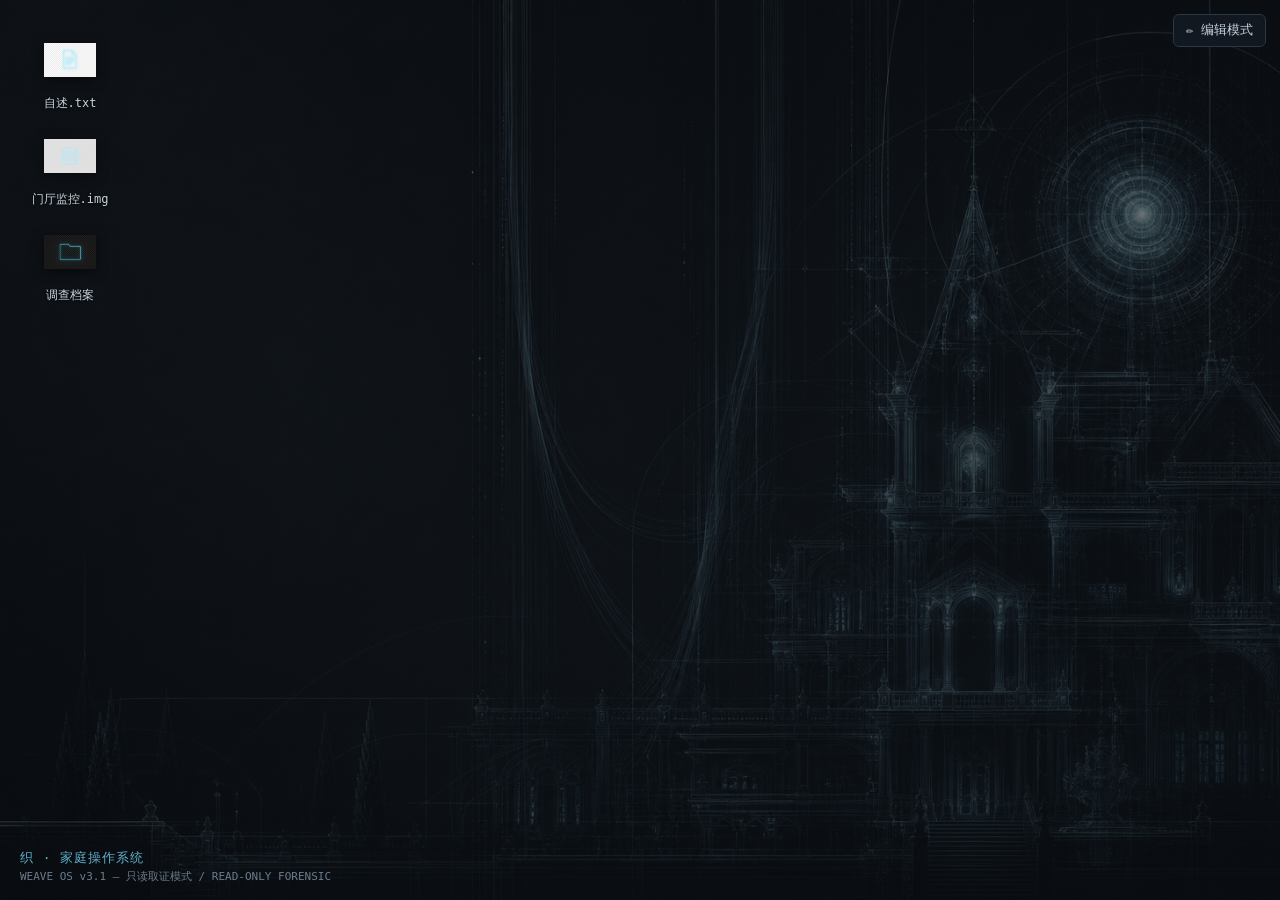
==== desktop.html @ c4195680 "Add desktop OS interface with visual editor, art assets, and updated README Co-authored-by: Cursor <" ====
<!DOCTYPE html>
<html lang="zh-CN">
<head>
  <meta charset="UTF-8" />
  <meta name="viewport" content="width=device-width, initial-scale=1.0" />
  <title>织 · 家庭操作系统</title>
  <link rel="stylesheet" href="desktop.css" />
</head>
<body>
  <!-- 桌面：图标会由 desktop.js 根据 desktop-data.js 自动生成 -->
  <div id="desktop">
    <div id="icon-layer"></div>

    <!-- 右上角工具栏：编辑模式入口 -->
    <div id="toolbar">
      <div id="edit-only">
        <span id="draft-status"></span>
        <span id="add-target"></span>
        <button class="tool-btn" id="btn-add-txt">＋文本</button>
        <button class="tool-btn" id="btn-add-img">＋图片</button>
        <button class="tool-btn" id="btn-add-folder">＋文件夹</button>
        <button class="tool-btn" id="btn-export">导出配置</button>
        <button class="tool-btn" id="btn-reset" title="清空草稿，回到 desktop-data.js 文件版本">恢复文件版本</button>
      </div>
      <button class="tool-btn" id="btn-edit">✏️ 编辑模式</button>
    </div>

    <!-- 右侧属性检查器（编辑模式选中后出现） -->
    <div id="inspector"></div>

    <!-- 左下角系统信息 -->
    <div id="system-tag">
      <div id="system-name"></div>
      <div id="boot-line"></div>
    </div>
  </div>

  <!-- 配置在前，引擎在后 -->
  <script src="desktop-data.js"></script>
  <script src="desktop.js"></script>
</body>
</html>
---- desktop.css ----
:root {
  --bg-0: #0a0e13;
  --bg-1: #0f151c;
  --panel: #141b24;
  --panel-bar: #1b2530;
  --line: #2a3744;
  --text: #c7d3de;
  --text-dim: #6b7c8c;
  --accent: #5fb0c9;
  --accent-soft: #2b4a55;
  --select: rgba(95, 176, 201, 0.25);
}

* { box-sizing: border-box; }

html, body {
  margin: 0;
  height: 100%;
  overflow: hidden;
  font-family: "Consolas", "Menlo", "PingFang SC", "Microsoft YaHei", monospace;
  color: var(--text);
  user-select: none;
}

/* ===== 桌面 ===== */
#desktop {
  position: fixed;
  inset: 0;
  background:
    linear-gradient(160deg, rgba(10,14,19,0.45) 0%, rgba(10,14,19,0.75) 100%),
    url("assets/wallpaper.png") center / cover no-repeat,
    var(--bg-0);
}

/* 桌面根图标层：用坐标(x/y)绝对定位 */
#icon-layer {
  position: absolute;
  inset: 0;
}
#icon-layer > .icon { position: absolute; }

/* 编辑模式下，桌面根图标可拖动 */
body.edit-mode #icon-layer > .icon { cursor: grab; }
body.edit-mode #icon-layer > .icon:active { cursor: grabbing; }

/* ===== 图标 ===== */
.icon {
  position: relative;
  width: 92px;
  padding: 10px 6px 8px;
  border-radius: 8px;
  text-align: center;
  cursor: pointer;
  transition: background 0.12s;
}
.icon:hover { background: rgba(255, 255, 255, 0.05); }
.icon.selected { background: var(--select); }

.icon .glyph {
  width: 52px;
  height: 52px;
  display: block;
  margin: 0 auto 6px;
  object-fit: contain;
  filter: drop-shadow(0 2px 6px rgba(0, 0, 0, 0.6));
}
.icon .label {
  font-size: 12px;
  color: var(--text);
  text-shadow: 0 1px 3px rgba(0, 0, 0, 0.9);
  word-break: break-all;
  line-height: 1.3;
}

/* 上锁角标 */
.icon .lock-badge {
  position: absolute;
  top: 6px;
  right: 14px;
  font-size: 16px;
  filter: drop-shadow(0 1px 2px rgba(0, 0, 0, 0.8));
}
.icon.unlocked .lock-badge { opacity: 0.35; }

/* ===== 窗口 ===== */
.window {
  position: absolute;
  min-width: 260px;
  min-height: 140px;
  background: var(--panel);
  border: 1px solid var(--line);
  border-radius: 8px;
  box-shadow: 0 16px 48px rgba(0, 0, 0, 0.55);
  display: flex;
  flex-direction: column;
  overflow: hidden;
}
.window.focused { border-color: var(--accent-soft); }

.window-bar {
  height: 32px;
  background: var(--panel-bar);
  border-bottom: 1px solid var(--line);
  display: flex;
  align-items: center;
  padding: 0 10px;
  cursor: move;
  flex: none;
}
.window-bar .title {
  font-size: 12px;
  color: var(--text);
  flex: 1;
  white-space: nowrap;
  overflow: hidden;
  text-overflow: ellipsis;
}
.window-bar .close {
  width: 16px;
  height: 16px;
  border-radius: 50%;
  background: #c75f5f;
  cursor: pointer;
  flex: none;
  transition: filter 0.12s;
}
.window-bar .close:hover { filter: brightness(1.25); }

.window-body {
  flex: 1;
  overflow: auto;
  padding: 16px;
}

/* 文本内容 */
.txt-body {
  white-space: pre-wrap;
  line-height: 1.7;
  font-size: 13.5px;
  color: var(--text);
  user-select: text;
}

/* 图片内容 */
.img-body { text-align: center; }
.img-body img {
  max-width: 100%;
  border: 1px solid var(--line);
  border-radius: 4px;
}
.img-body .caption {
  margin-top: 10px;
  font-size: 12px;
  color: var(--text-dim);
}

/* 文件夹内容：再放一组图标 */
.folder-body {
  display: flex;
  flex-wrap: wrap;
  align-content: flex-start;
  gap: 4px;
}
.folder-body .empty {
  color: var(--text-dim);
  font-size: 12px;
  padding: 8px;
}

/* 上锁对话框 */
.lock-body { text-align: center; padding: 8px 4px; }
.lock-body .lock-icon { font-size: 40px; margin-bottom: 10px; }
.lock-body .hint {
  font-size: 12.5px;
  color: var(--text-dim);
  margin-bottom: 14px;
  line-height: 1.6;
}
.lock-body input {
  width: 80%;
  background: var(--bg-0);
  border: 1px solid var(--line);
  border-radius: 4px;
  color: var(--text);
  font-family: inherit;
  font-size: 14px;
  padding: 8px 10px;
  text-align: center;
  outline: none;
}
.lock-body input:focus { border-color: var(--accent); }
.lock-body .lock-btn {
  margin-top: 12px;
  background: var(--accent-soft);
  border: 1px solid var(--accent);
  color: var(--text);
  font-family: inherit;
  font-size: 13px;
  padding: 7px 22px;
  border-radius: 4px;
  cursor: pointer;
}
.lock-body .lock-btn:hover { filter: brightness(1.2); }
.lock-body .lock-error {
  margin-top: 10px;
  min-height: 16px;
  font-size: 12px;
  color: #d98a8a;
}

/* ===== 左下角系统信息 ===== */
#system-tag {
  position: absolute;
  left: 20px;
  bottom: 16px;
  pointer-events: none;
}
#system-name { font-size: 13px; color: var(--accent); letter-spacing: 1px; }
#boot-line { font-size: 11px; color: var(--text-dim); margin-top: 2px; }

/* ===== 顶部工具栏（编辑模式入口）===== */
#toolbar {
  position: absolute;
  top: 14px;
  right: 14px;
  display: flex;
  align-items: center;
  gap: 8px;
  z-index: 9000;
}
.tool-btn {
  background: rgba(20, 27, 36, 0.85);
  border: 1px solid var(--line);
  color: var(--text);
  font-family: inherit;
  font-size: 12.5px;
  padding: 7px 12px;
  border-radius: 6px;
  cursor: pointer;
  backdrop-filter: blur(4px);
  transition: all 0.12s;
}
.tool-btn:hover { border-color: var(--accent); }
.tool-btn.active { background: var(--accent-soft); border-color: var(--accent); color: #eaf6fb; }
#edit-only { display: none; gap: 8px; align-items: center; }
body.edit-mode #edit-only { display: flex; }
#add-target {
  font-size: 11.5px;
  color: var(--text-dim);
  margin-right: 2px;
  white-space: nowrap;
}
#add-target b { color: var(--accent); }
#draft-status {
  font-size: 11.5px;
  color: var(--text-dim);
  white-space: nowrap;
  margin-right: 2px;
}
#draft-status.saved { color: #7fc4a3; }

/* ===== 右侧属性检查器 ===== */
#inspector {
  position: absolute;
  top: 60px;
  right: 14px;
  width: 280px;
  max-height: calc(100% - 90px);
  overflow: auto;
  background: rgba(20, 27, 36, 0.92);
  border: 1px solid var(--line);
  border-radius: 8px;
  padding: 14px;
  z-index: 8500;
  backdrop-filter: blur(6px);
  display: none;
}
body.edit-mode #inspector.shown { display: block; }
#inspector .insp-title {
  font-size: 12px;
  color: var(--accent);
  letter-spacing: 1px;
  margin-bottom: 12px;
  border-bottom: 1px solid var(--line);
  padding-bottom: 8px;
}
.insp-field { margin-bottom: 11px; }
.insp-field label {
  display: block;
  font-size: 11px;
  color: var(--text-dim);
  margin-bottom: 4px;
}
.insp-field input[type="text"],
.insp-field textarea {
  width: 100%;
  background: var(--bg-0);
  border: 1px solid var(--line);
  border-radius: 4px;
  color: var(--text);
  font-family: inherit;
  font-size: 12.5px;
  padding: 6px 8px;
  outline: none;
  resize: vertical;
}
.insp-field input:focus,
.insp-field textarea:focus { border-color: var(--accent); }
.insp-field textarea { min-height: 120px; line-height: 1.5; }
.insp-check { display: flex; align-items: center; gap: 7px; font-size: 12.5px; color: var(--text); }
.insp-check input { width: 15px; height: 15px; }
.insp-type-tag {
  display: inline-block;
  font-size: 11px;
  color: var(--text-dim);
  border: 1px solid var(--line);
  border-radius: 4px;
  padding: 2px 8px;
}
.insp-del {
  width: 100%;
  margin-top: 6px;
  background: #3a1f1f;
  border: 1px solid #6e3a3a;
  color: #e2a3a3;
  font-family: inherit;
  font-size: 12.5px;
  padding: 7px;
  border-radius: 4px;
  cursor: pointer;
}
.insp-del:hover { filter: brightness(1.25); }

/* ===== 导出窗口 ===== */
.export-body { display: flex; flex-direction: column; height: 100%; }
.export-body textarea {
  flex: 1;
  width: 100%;
  background: var(--bg-0);
  border: 1px solid var(--line);
  border-radius: 4px;
  color: var(--text);
  font-family: inherit;
  font-size: 11.5px;
  line-height: 1.45;
  padding: 8px;
  outline: none;
  resize: none;
  white-space: pre;
  overflow: auto;
}
.export-actions { display: flex; gap: 8px; margin-top: 10px; }
.export-actions button {
  flex: 1;
  background: var(--accent-soft);
  border: 1px solid var(--accent);
  color: #eaf6fb;
  font-family: inherit;
  font-size: 12.5px;
  padding: 8px;
  border-radius: 4px;
  cursor: pointer;
}
.export-actions button:hover { filter: brightness(1.2); }
.export-note { font-size: 11px; color: var(--text-dim); margin-bottom: 8px; line-height: 1.5; }
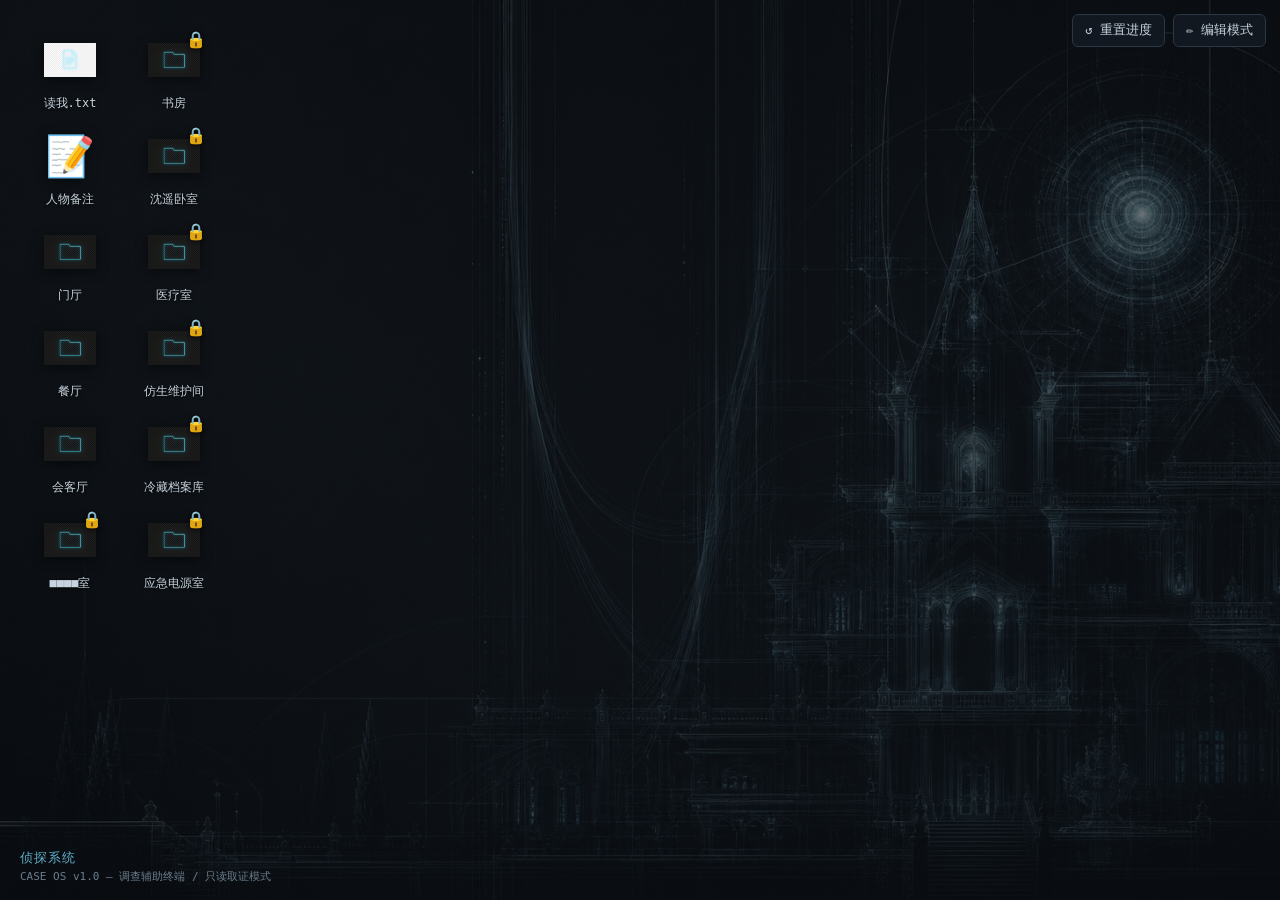
==== commit aefda9cf: "Enrich dialogue, add text/dossier locks, recode androids - Rewrite scenes longer and more in-charact" ====
--- a/desktop.html
+++ b/desktop.html
@@ -4,7 +4,7 @@
   <meta charset="UTF-8" />
   <meta name="viewport" content="width=device-width, initial-scale=1.0" />
   <title>织 · 家庭操作系统</title>
-  <link rel="stylesheet" href="desktop.css" />
+  <link rel="stylesheet" href="desktop.css?v=6" />
 </head>
 <body>
   <!-- 桌面：图标会由 desktop.js 根据 desktop-data.js 自动生成 -->
@@ -22,6 +22,7 @@
         <button class="tool-btn" id="btn-export">导出配置</button>
         <button class="tool-btn" id="btn-reset" title="清空草稿，回到 desktop-data.js 文件版本">恢复文件版本</button>
       </div>
+      <button class="tool-btn" id="btn-reset-progress" title="清空你的游玩进度：解锁、看过的记录、改名、人物备注">↺ 重置进度</button>
       <button class="tool-btn" id="btn-edit">✏️ 编辑模式</button>
     </div>
 
@@ -36,7 +37,7 @@
   </div>
 
   <!-- 配置在前，引擎在后 -->
-  <script src="desktop-data.js"></script>
-  <script src="desktop.js"></script>
+  <script src="desktop-data.js?v=6"></script>
+  <script src="desktop.js?v=6"></script>
 </body>
 </html>
--- a/desktop.css
+++ b/desktop.css
@@ -64,6 +64,16 @@
   object-fit: contain;
   filter: drop-shadow(0 2px 6px rgba(0, 0, 0, 0.6));
 }
+.icon .glyph-emoji {
+  display: block;
+  width: 52px;
+  height: 52px;
+  margin: 0 auto 6px;
+  font-size: 40px;
+  line-height: 52px;
+  text-align: center;
+  filter: drop-shadow(0 2px 6px rgba(0, 0, 0, 0.6));
+}
 .icon .label {
   font-size: 12px;
   color: var(--text);
@@ -115,6 +125,26 @@
   overflow: hidden;
   text-overflow: ellipsis;
 }
+.window-bar .rename {
+  flex: none;
+  margin-right: 8px;
+  font-size: 13px;
+  color: var(--text-dim);
+  cursor: pointer;
+  user-select: none;
+}
+.window-bar .rename:hover { color: var(--accent); }
+.window-bar .title-input {
+  width: 100%;
+  background: var(--bg-0);
+  border: 1px solid var(--accent);
+  border-radius: 3px;
+  color: var(--text);
+  font-family: inherit;
+  font-size: 12px;
+  padding: 2px 6px;
+  outline: none;
+}
 .window-bar .close {
   width: 16px;
   height: 16px;
@@ -139,6 +169,10 @@
   font-size: 13.5px;
   color: var(--text);
   user-select: text;
+}
+.txt-body .speaker {
+  color: #7fc3ff;
+  font-weight: 600;
 }
 
 /* 图片内容 */
@@ -207,6 +241,125 @@
   font-size: 12px;
   color: #d98a8a;
 }
+
+/* ===== 排序锁 ===== */
+.order-lock .hint { line-height: 1.6; }
+.order-lock .order-list { text-align: left; margin: 6px 0 2px; }
+.order-row {
+  display: flex;
+  align-items: center;
+  gap: 8px;
+  padding: 7px 9px;
+  margin: 6px 0;
+  background: var(--bg-0);
+  border: 1px solid var(--line);
+  border-radius: 5px;
+}
+.order-row .order-rank { color: var(--accent); font-weight: bold; flex: none; width: 18px; }
+.order-row .order-label { flex: 1; font-size: 13px; color: var(--text); }
+.order-row .order-arrows { display: flex; gap: 4px; flex: none; }
+.order-arrow {
+  width: 24px;
+  height: 22px;
+  background: var(--bg-1);
+  border: 1px solid var(--line);
+  border-radius: 4px;
+  color: var(--text);
+  cursor: pointer;
+  font-size: 10px;
+  line-height: 1;
+}
+.order-arrow:hover:not(:disabled) { border-color: var(--accent); color: var(--accent); }
+.order-arrow:disabled { opacity: 0.3; cursor: default; }
+
+/* ===== 认人锁 ===== */
+.choice-lock .hint { line-height: 1.6; }
+.choice-opt {
+  display: block;
+  width: 80%;
+  margin: 8px auto 0;
+  padding: 9px 10px;
+  background: var(--bg-0);
+  border: 1px solid var(--line);
+  border-radius: 5px;
+  color: var(--text);
+  font-family: inherit;
+  font-size: 13px;
+  cursor: pointer;
+  transition: border-color 0.12s, background 0.12s;
+}
+.choice-opt:hover { border-color: var(--accent); background: rgba(255,255,255,0.03); }
+
+/* 档案锁：代号 + 声纹下拉 */
+.dossier-row .dossier-code {
+  flex: none;
+  min-width: 78px;
+  font-family: monospace;
+  letter-spacing: 0.5px;
+  color: #7fc3ff;
+  font-weight: 600;
+}
+.dossier-select {
+  flex: 1;
+  min-width: 0;
+  padding: 5px 6px;
+  background: var(--bg-1);
+  border: 1px solid var(--line);
+  border-radius: 4px;
+  color: var(--text);
+  font-size: 12.5px;
+  cursor: pointer;
+}
+.dossier-select:focus { outline: none; border-color: var(--accent); }
+
+/* ===== 人物备注程序 ===== */
+.notes-app { display: flex; flex-direction: column; }
+.notes-intro {
+  font-size: 12px;
+  color: var(--text-dim);
+  line-height: 1.6;
+  margin-bottom: 12px;
+}
+.notes-row {
+  display: flex;
+  align-items: center;
+  gap: 10px;
+  padding: 9px 0;
+  border-bottom: 1px solid var(--line);
+}
+.notes-code { flex: 0 0 96px; cursor: pointer; user-select: none; display: flex; align-items: center; gap: 6px; }
+.notes-code .code { font-size: 13px; color: var(--accent); font-weight: bold; }
+.notes-code .code-caret { font-size: 10px; color: var(--text-dim); }
+.notes-code .code-caret::before { content: "▸"; }
+.notes-row.expanded .code-caret::before { content: "▾"; }
+.notes-code:hover .code { text-decoration: underline; }
+
+.notes-dialogs { padding: 2px 0 8px 6px; border-bottom: 1px solid var(--line); }
+.notes-dialogs-count { font-size: 11px; color: var(--text-dim); margin: 4px 0 6px; }
+.notes-dialog-item {
+  padding: 6px 8px;
+  margin: 4px 0;
+  border: 1px solid var(--line);
+  border-radius: 4px;
+  cursor: pointer;
+  background: var(--bg-0);
+  transition: border-color 0.12s, background 0.12s;
+}
+.notes-dialog-item:hover { border-color: var(--accent); background: rgba(255,255,255,0.03); }
+.notes-dialog-item .ndi-title { font-size: 12px; color: var(--text); }
+.notes-dialog-item .ndi-sub { font-size: 10.5px; color: var(--text-dim); margin-top: 2px; }
+.notes-row input {
+  flex: 1;
+  background: var(--bg-0);
+  border: 1px solid var(--line);
+  border-radius: 4px;
+  color: var(--text);
+  font-family: inherit;
+  font-size: 13px;
+  padding: 6px 8px;
+  outline: none;
+}
+.notes-row input:focus { border-color: var(--accent); }
 
 /* ===== 左下角系统信息 ===== */
 #system-tag {
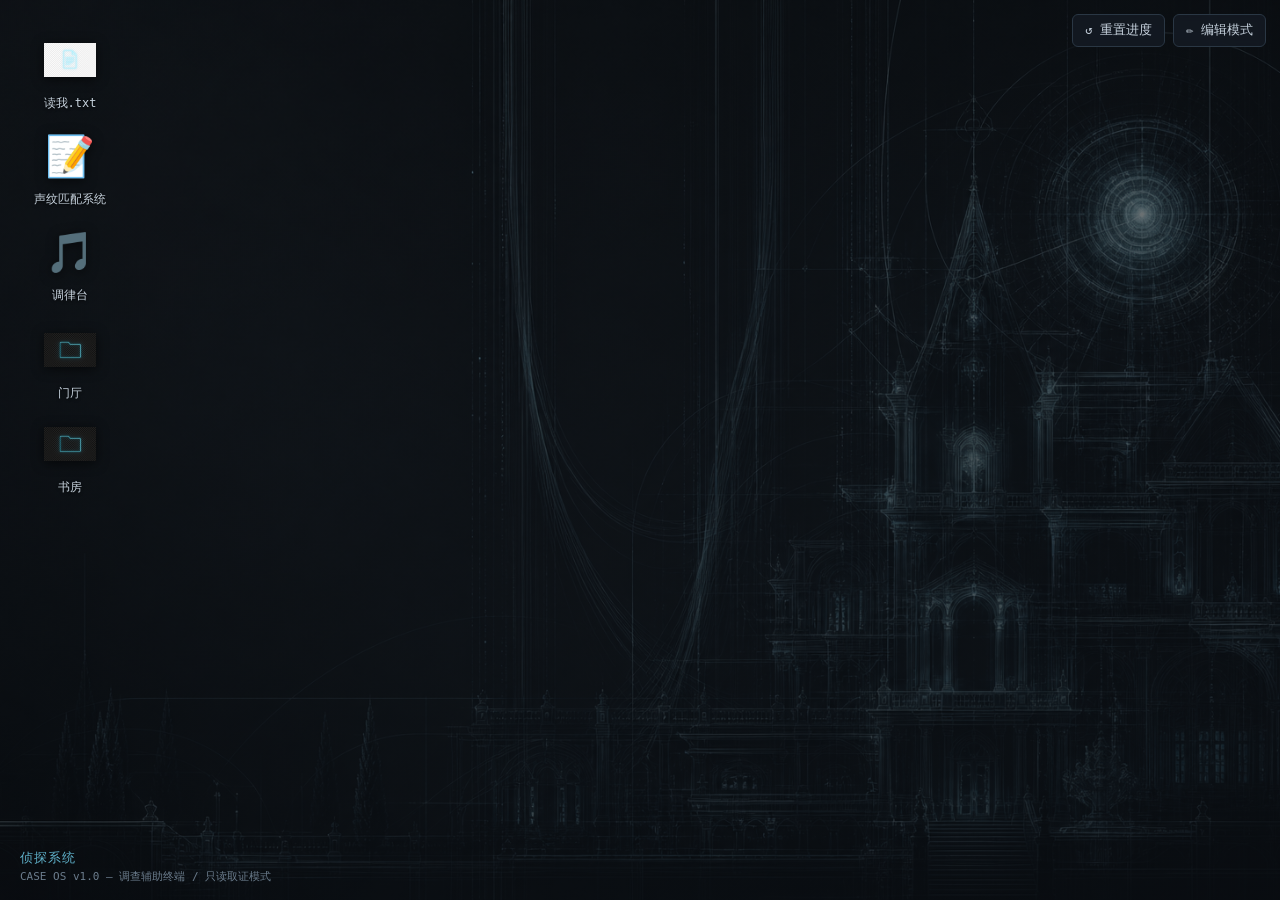
==== commit 7e9371db: "Sync per-file tuning flow and docs Co-authored-by: Cursor <cursoragent@cursor.com>" ====
--- a/desktop.html
+++ b/desktop.html
@@ -4,7 +4,7 @@
   <meta charset="UTF-8" />
   <meta name="viewport" content="width=device-width, initial-scale=1.0" />
   <title>织 · 家庭操作系统</title>
-  <link rel="stylesheet" href="desktop.css?v=6" />
+  <link rel="stylesheet" href="desktop.css?v=25" />
 </head>
 <body>
   <!-- 桌面：图标会由 desktop.js 根据 desktop-data.js 自动生成 -->
@@ -37,7 +37,7 @@
   </div>
 
   <!-- 配置在前，引擎在后 -->
-  <script src="desktop-data.js?v=6"></script>
-  <script src="desktop.js?v=6"></script>
+  <script src="desktop-data.js?v=25"></script>
+  <script src="desktop.js?v=25"></script>
 </body>
 </html>
--- a/desktop.css
+++ b/desktop.css
@@ -92,6 +92,24 @@
 }
 .icon.unlocked .lock-badge { opacity: 0.35; }
 
+/* 编辑模式：游玩时会被隐藏的文件（调律台还原 / 逐层揭示），半透明 + 虚线框提示 */
+.icon.hidden-stub { opacity: 0.4; }
+.icon.hidden-stub .glyph,
+.icon.hidden-stub .glyph-emoji { filter: grayscale(0.6) drop-shadow(0 2px 6px rgba(0, 0, 0, 0.6)); }
+.icon.hidden-stub .label { font-style: italic; }
+.icon.hidden-stub::after {
+  content: "🎵 隐藏";
+  position: absolute;
+  top: 4px;
+  left: 8px;
+  font-size: 10px;
+  font-style: normal;
+  color: var(--accent);
+  background: rgba(0, 0, 0, 0.55);
+  padding: 1px 4px;
+  border-radius: 4px;
+}
+
 /* ===== 窗口 ===== */
 .window {
   position: absolute;
@@ -289,6 +307,136 @@
   transition: border-color 0.12s, background 0.12s;
 }
 .choice-opt:hover { border-color: var(--accent); background: rgba(255,255,255,0.03); }
+
+/* 数字密码键盘面板 */
+.numpad-dots {
+  display: flex;
+  justify-content: center;
+  gap: 8px;
+  margin: 14px 0 10px;
+}
+.numpad-cell {
+  width: 30px;
+  height: 38px;
+  display: flex;
+  align-items: center;
+  justify-content: center;
+  font-size: 20px;
+  font-family: monospace;
+  color: var(--text);
+  background: var(--bg-0);
+  border: 1px solid var(--line);
+  border-radius: 5px;
+}
+.numpad-cell.filled { border-color: var(--accent); color: #7fc3ff; }
+.numpad-grid {
+  display: grid;
+  grid-template-columns: repeat(3, 1fr);
+  gap: 8px;
+  width: 200px;
+  margin: 6px auto 0;
+}
+.numpad-key {
+  height: 42px;
+  font-size: 17px;
+  background: var(--bg-1);
+  border: 1px solid var(--line);
+  border-radius: 6px;
+  color: var(--text);
+  cursor: pointer;
+  transition: border-color 0.12s, background 0.12s;
+}
+.numpad-key:hover { border-color: var(--accent); background: rgba(255,255,255,0.04); }
+.numpad-key:active { background: var(--accent-soft); }
+.numpad-key.numpad-fn { color: var(--accent); font-size: 16px; }
+
+/* 记忆调律台（音乐锁） */
+.memory-lock { max-width: 540px; }
+.memory-lock .lock-icon { font-size: 30px; color: var(--accent); }
+.mem-section {
+  text-align: left;
+  font-size: 12px;
+  color: var(--muted, #8a99a8);
+  margin: 14px 2px 8px;
+}
+
+/* 六根竖向推子，横排一行 */
+.mem-faders {
+  display: flex;
+  flex-wrap: nowrap;
+  justify-content: space-between;
+  gap: 6px;
+}
+.mem-fader {
+  flex: 1 1 0;
+  min-width: 0;
+  display: flex;
+  flex-direction: column;
+  align-items: center;
+  gap: 6px;
+  padding: 8px 2px;
+  background: var(--bg-1);
+  border: 1px solid var(--line);
+  border-radius: 8px;
+  transition: border-color 0.12s, background 0.12s;
+}
+.mem-fader.on {
+  border-color: var(--accent);
+  background: var(--accent-soft, rgba(127,195,255,0.12));
+}
+.mem-emotion {
+  font-size: 11px;
+  color: var(--text);
+  white-space: nowrap;
+  min-height: 15px;
+}
+.mem-hr { color: #ff8a8a; font-variant-numeric: tabular-nums; }
+.mem-slider {
+  -webkit-appearance: slider-vertical;
+  appearance: slider-vertical;
+  writing-mode: vertical-lr;
+  direction: rtl;            /* 下＝低(min)，上＝高(max) */
+  width: 22px;
+  height: 130px;
+  accent-color: var(--accent);
+  cursor: pointer;
+}
+.mem-present {
+  display: flex;
+  align-items: center;
+  gap: 3px;
+  font-size: 11px;
+  color: var(--text-dim);
+  cursor: pointer;
+  user-select: none;
+}
+.mem-present input { accent-color: var(--accent); cursor: pointer; margin: 0; }
+.mem-fader-label { text-align: center; line-height: 1.25; }
+.mem-fader-label .mem-inst-main { font-size: 13px; color: var(--text); font-weight: 600; }
+
+/* 调律台 App：房间选择 + 还原成功提示 */
+.tuner-app { max-width: 560px; }
+.tuner-pick {
+  display: flex;
+  align-items: center;
+  gap: 8px;
+  margin: 12px 2px 4px;
+  font-size: 13px;
+  color: var(--text);
+}
+.tuner-room-select {
+  flex: 1;
+  min-width: 0;
+  padding: 6px 8px;
+  background: var(--bg-1);
+  border: 1px solid var(--line);
+  border-radius: 5px;
+  color: var(--text);
+  font-size: 13px;
+  cursor: pointer;
+}
+.tuner-room-select:focus { outline: none; border-color: var(--accent); }
+.lock-error.tuner-ok { color: #4fd08a; }
 
 /* 档案锁：代号 + 声纹下拉 */
 .dossier-row .dossier-code {
@@ -470,6 +618,64 @@
   border-radius: 4px;
   padding: 2px 8px;
 }
+.insp-field select {
+  width: 100%;
+  background: var(--bg-1);
+  color: var(--text);
+  border: 1px solid var(--line);
+  border-radius: 6px;
+  padding: 7px 8px;
+  font-size: 12.5px;
+}
+.insp-field input[type="number"] {
+  width: 100%;
+  background: var(--bg-1);
+  color: var(--text);
+  border: 1px solid var(--line);
+  border-radius: 6px;
+  padding: 7px 8px;
+  font-size: 12.5px;
+}
+.speaker-tool {
+  display: flex;
+  flex-direction: column;
+  gap: 7px;
+}
+.speaker-tool-row {
+  display: flex;
+  gap: 6px;
+}
+.speaker-tool-row select { flex: 1 1 0; min-width: 0; }
+.speaker-tool-row input[type="text"] { flex: 1 1 auto; min-width: 0; }
+.speaker-tool-row button {
+  flex: 0 0 auto;
+  background: var(--accent-soft);
+  color: var(--accent);
+  border: 1px solid var(--accent);
+  border-radius: 6px;
+  padding: 7px 9px;
+  font-family: inherit;
+  font-size: 12px;
+  cursor: pointer;
+}
+.speaker-tool-row button:hover { filter: brightness(1.2); }
+.insp-mem-row {
+  border: 1px solid var(--line);
+  border-radius: 8px;
+  padding: 9px 10px;
+  margin-bottom: 9px;
+  background: var(--bg-1);
+}
+.insp-mem-head {
+  display: flex;
+  align-items: center;
+  gap: 8px;
+  justify-content: space-between;
+}
+.insp-mem-inst { flex: 0 0 130px; width: 130px; }
+.insp-mem-hr { display: flex; align-items: center; gap: 8px; }
+.insp-mem-hr input[type="range"] { flex: 1 1 auto; }
+.insp-hr { color: #ff8a8a; font-size: 12px; min-width: 44px; text-align: right; }
 .insp-del {
   width: 100%;
   margin-top: 6px;
